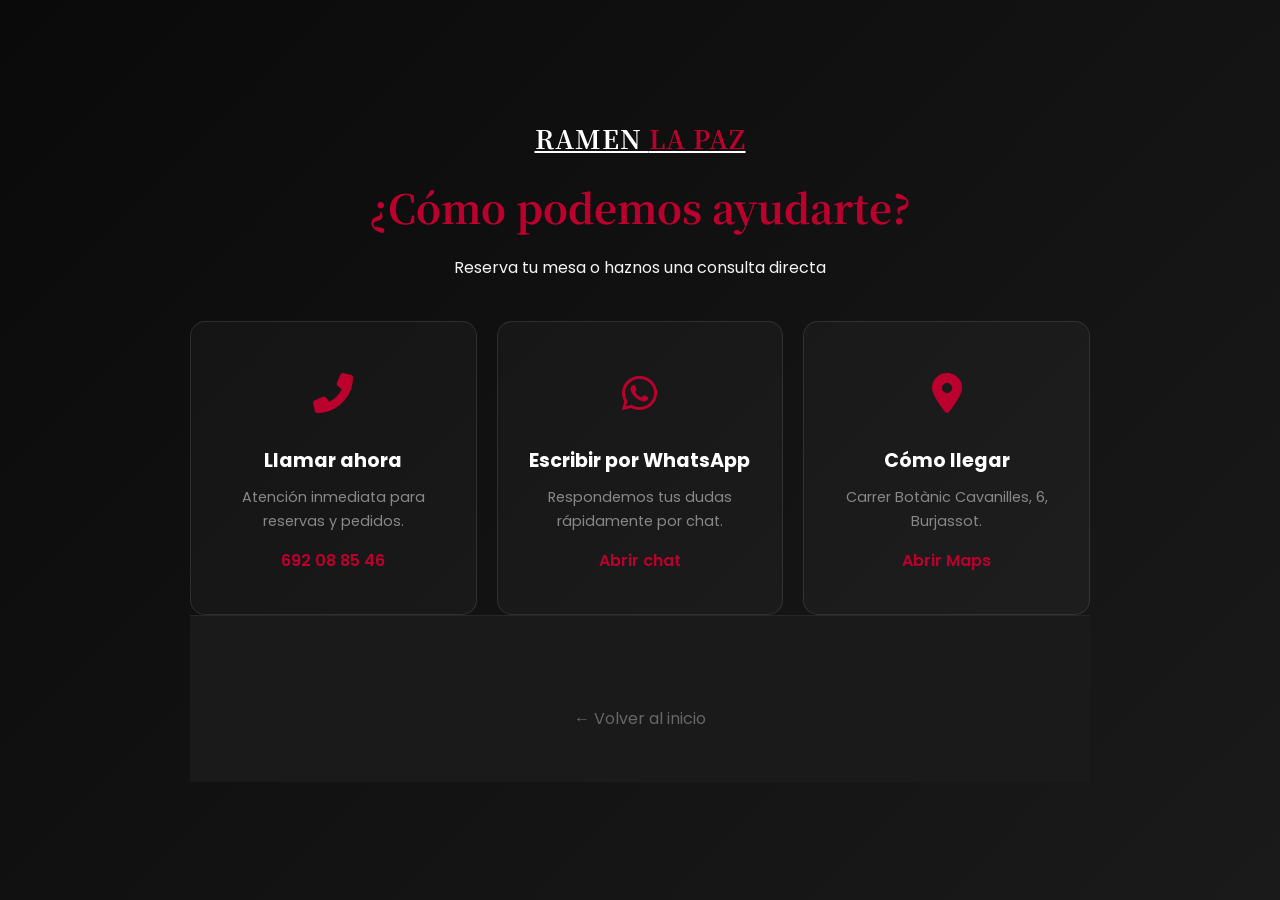
==== contacto/index.html @ 40a3ca87 "V1.0.0" ====
<!DOCTYPE html>
<html lang="es">
<head>
    <meta charset="UTF-8">
    <meta name="viewport" content="width=device-width, initial-scale=1.0">
    <title>Contacto | Ramen La Paz</title>
    
    <link rel="stylesheet" href="../style.css">
    
    <link href="https://fonts.googleapis.com/css2?family=Noto+Serif+JP:wght@700&family=Poppins:wght@300;600&display=swap" rel="stylesheet">
    <link rel="stylesheet" href="https://cdnjs.cloudflare.com/ajax/libs/font-awesome/6.0.0/css/all.min.css">
    <link rel="apple-touch-icon" sizes="180x180" href="../apple-touch-icon.png">
    <link rel="icon" type="image/png" sizes="32x32" href="../favicon-32x32.png">
    <link rel="icon" type="image/png" sizes="16x16" href="../favicon-16x16.png">
    <link rel="manifest" href="../site.webmanifest">
</head>
<body class="page-contacto">

    <div class="contacto-wrapper">
        <header class="contacto-header">
            <a href="/" class="logo">RAMEN <span>LA PAZ</span></a>
            <h1>¿Cómo podemos ayudarte?</h1>
            <p>Reserva tu mesa o haznos una consulta directa</p>
        </header>

        <main class="contacto-grid">
            <a href="tel:+34692088546" class="card-contacto call">
                <div class="icon-box">
                    <i class="fas fa-phone-alt"></i>
                </div>
                <h2>Llamar ahora</h2>
                <p>Atención inmediata para reservas y pedidos.</p>
                <span class="number">692 08 85 46</span>
            </a>

            <a href="https://wa.me/34692088546?text=Hola! Me gustaría reservar una mesa en Ramen La Paz" class="card-contacto whatsapp">
                <div class="icon-box">
                    <i class="fab fa-whatsapp"></i>
                </div>
                <h2>Escribir por WhatsApp</h2>
                <p>Respondemos tus dudas rápidamente por chat.</p>
                <span class="action">Abrir chat</span>
            </a>

            <a href="https://www.google.com/maps/dir//Carrer+Bot%C3%A0nic+Cavanilles,+6,+46100+Burjassot,+Valencia/" target="_blank" class="card-contacto location">
                <div class="icon-box">
                    <i class="fas fa-map-marker-alt"></i>
                </div>
                <h2>Cómo llegar</h2>
                <p>Carrer Botànic Cavanilles, 6, Burjassot.</p>
                <span class="action">Abrir Maps</span>
            </a>
        </main>

        <footer class="contacto-footer">
            <a href="/" class="btn-volver">← Volver al inicio</a>
        </footer>
    </div>

</body>
</html>
---- style.css ----
/* VARIABLES DE DISEÑO - Para cambiar colores fácilmente */
:root {
    --rojo-japones: #bc002d;
    --rojo-hover: #e60039;
    --negro-fondo: #0a0a0a;
    --gris-oscuro: #1a1a1a;
    --blanco: #ffffff;
    --blanco-sucio: #f4f4f4;
    --fuente-titulos: 'Noto Serif JP', serif;
    --fuente-texto: 'Poppins', sans-serif;
    --transition: all 0.3s ease;
}

/* RESET GENERAL */
* {
    margin: 0;
    padding: 0;
    box-sizing: border-box;
}

html {
    scroll-behavior: smooth;
}

body {
    background-color: var(--negro-fondo);
    color: var(--blanco-sucio);
    font-family: var(--fuente-texto);
    line-height: 1.6;
    overflow-x: hidden;
}

/* NAVEGACIÓN */
.navbar {
    display: flex;
    justify-content: space-between;
    align-items: center;
    padding: 1.2rem 8%;
    background: rgba(10, 10, 10, 0.95);
    backdrop-filter: blur(10px); /* Efecto cristal */
    position: fixed;
    width: 100%;
    top: 0;
    z-index: 1000;
    border-bottom: 1px solid rgba(255, 255, 255, 0.1);
}

.logo {
    font-family: var(--fuente-titulos);
    font-size: 1.6rem;
    font-weight: 700;
    letter-spacing: 1px;
    color: var(--blanco);
}

.logo span {
    color: var(--rojo-japones);
}

.nav-links {
    display: flex;
    list-style: none;
}

.nav-links li a {
    color: var(--blanco-sucio);
    text-decoration: none;
    margin: 0 1.5rem;
    font-size: 0.9rem;
    font-weight: 400;
    text-transform: uppercase;
    letter-spacing: 1px;
    transition: var(--transition);
}

.nav-links li a:hover {
    color: var(--rojo-japones);
}

.btn-cta-nav {
    background: var(--rojo-japones);
    color: var(--blanco);
    padding: 10px 20px;
    text-decoration: none;
    font-size: 0.8rem;
    font-weight: 600;
    border-radius: 4px;
    transition: var(--transition);
}

.btn-cta-nav:hover {
    background: var(--rojo-hover);
    transform: translateY(-2px);
}

/* SECCIÓN HERO (INICIO) */
.hero {
    height: 100vh;
    width: 100%;
    display: flex;
    align-items: center;
    justify-content: center;
    position: relative;
    /* Aquí pondrás la imagen que descargues de Maps */
    background: url('img/logo.jpg') no-repeat center center/cover;
}

.hero-overlay {
    position: absolute;
    top: 0;
    left: 0;
    width: 100%;
    height: 100%;
    background: linear-gradient(rgba(0,0,0,0.4), rgba(0,0,0,0.8));
    z-index: 1;
}

.hero-content {
    position: relative;
    z-index: 2;
    text-align: center;
    max-width: 800px;
    padding: 0 20px;
}

.hero h1 {
    font-family: var(--fuente-titulos);
    font-size: clamp(2.5rem, 6vw, 4.5rem);
    line-height: 1.1;
    margin-bottom: 1.5rem;
    text-shadow: 2px 2px 10px rgba(0,0,0,0.5);
}

.hero p {
    font-size: 1.2rem;
    margin-bottom: 2.5rem;
    font-weight: 300;
    color: rgba(255,255,255,0.9);
}

.hero-btns {
    display: flex;
    gap: 20px;
    justify-content: center;
}

.btn-primary {
    background: var(--rojo-japones);
    color: var(--blanco);
    padding: 15px 35px;
    text-decoration: none;
    font-weight: 600;
    border-radius: 5px;
    transition: var(--transition);
}

.btn-secondary {
    background: transparent;
    color: var(--blanco);
    padding: 15px 35px;
    text-decoration: none;
    font-weight: 600;
    border: 1px solid var(--blanco);
    border-radius: 5px;
    transition: var(--transition);
}

.btn-primary:hover, .btn-secondary:hover {
    transform: scale(1.05);
    background: var(--rojo-hover);
    border-color: var(--rojo-hover);
}

/* SECCIÓN ABOUT BRIEF */
.about-brief {
    padding: 100px 8%;
    text-align: center;
    background: var(--negro-fondo);
}

.about-brief h2 {
    font-family: var(--fuente-titulos);
    font-size: 2.5rem;
    color: var(--rojo-japones);
    margin-bottom: 1.5rem;
}

.about-brief p {
    max-width: 700px;
    margin: 0 auto;
    font-size: 1.1rem;
    color: #888;
}

/* FOOTER */
footer {
    padding: 50px 8%;
    background: var(--gris-oscuro);
    border-top: 1px solid rgba(255,255,255,0.05);
    text-align: center;
}

.footer-content p {
    font-size: 0.9rem;
    margin-bottom: 1rem;
}

.social-links a {
    color: var(--rojo-japones);
    text-decoration: none;
    font-weight: 600;
}

/* RESPONSIVE (MÓVILES) */
@media (max-width: 768px) {
    .nav-links, .btn-cta-nav {
        display: none; /* Aquí iría el menú hamburguesa que haremos con JS */
    }
    
    .hero h1 {
        font-size: 2.8rem;
    }
    
    .hero-btns {
        flex-direction: column;
    }
    
    .navbar {
        padding: 1rem 5%;
    }
}

/* ESTILOS ESPECÍFICOS PARA LA PÁGINA DE CONTACTO */
.page-contacto {
    background: linear-gradient(135deg, #0a0a0a 0%, #1a1a1a 100%);
    min-height: 100vh;
    display: flex;
    align-items: center;
    justify-content: center;
    padding: 20px;
}

.contacto-wrapper {
    max-width: 900px;
    width: 100%;
    text-align: center;
}

.contacto-header h1 {
    font-family: var(--fuente-titulos);
    color: var(--rojo-japones);
    font-size: 2.5rem;
    margin: 1rem 0;
}

.contacto-grid {
    display: grid;
    grid-template-columns: repeat(auto-fit, minmax(250px, 1fr));
    gap: 20px;
    margin-top: 40px;
}

.card-contacto {
    background: rgba(255, 255, 255, 0.03);
    border: 1px solid rgba(255, 255, 255, 0.1);
    padding: 40px 20px;
    text-decoration: none;
    color: white;
    border-radius: 15px;
    transition: var(--transition);
    display: flex;
    flex-direction: column;
    align-items: center;
}

.card-contacto:hover {
    background: rgba(188, 0, 45, 0.1);
    border-color: var(--rojo-japones);
    transform: translateY(-10px);
}

.icon-box {
    font-size: 2.5rem;
    color: var(--rojo-japones);
    margin-bottom: 20px;
}

.card-contacto h2 {
    font-size: 1.2rem;
    margin-bottom: 10px;
}

.card-contacto p {
    font-size: 0.9rem;
    color: #888;
    margin-bottom: 15px;
}

.card-contacto .number, .card-contacto .action {
    font-weight: 600;
    color: var(--rojo-japones);
    border-bottom: 1px solid transparent;
}

.whatsapp:hover .icon-box { color: #25D366; }
.location:hover .icon-box { color: #4285F4; }

.btn-volver {
    display: inline-block;
    margin-top: 40px;
    color: #666;
    text-decoration: none;
    transition: var(--transition);
}

.btn-volver:hover {
    color: var(--blanco);
}

/* Ajuste móvil para contacto */
@media (max-width: 600px) {
    .contacto-header h1 { font-size: 1.8rem; }
    .contacto-grid { grid-template-columns: 1fr; }
}
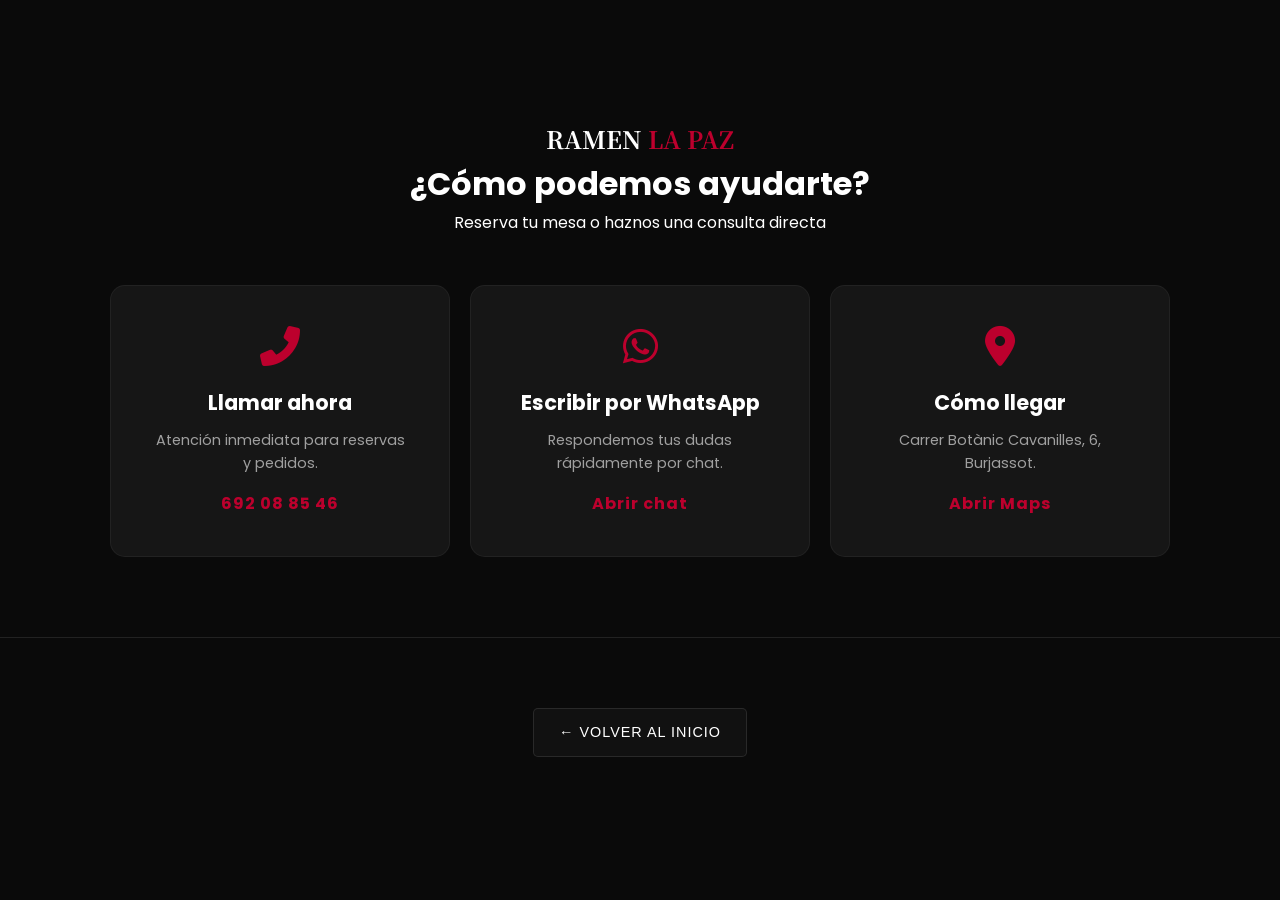
==== commit 73889da7: "Errores" ====
--- a/contacto/index.html
+++ b/contacto/index.html
@@ -18,7 +18,7 @@
 
     <div class="contacto-wrapper">
         <header class="contacto-header">
-            <a href="/" class="logo">RAMEN <span>LA PAZ</span></a>
+            <a href="../" class="logo">RAMEN <span>LA PAZ</span></a>
             <h1>¿Cómo podemos ayudarte?</h1>
             <p>Reserva tu mesa o haznos una consulta directa</p>
         </header>
@@ -53,7 +53,7 @@
         </main>
 
         <footer class="contacto-footer">
-            <a href="/" class="btn-volver">← Volver al inicio</a>
+            <a href="../" class="btn-volver">← Volver al inicio</a>
         </footer>
     </div>
 
--- a/style.css
+++ b/style.css
@@ -1,325 +1,166 @@
-/* VARIABLES DE DISEÑO - Para cambiar colores fácilmente */
+/* VARIABLES */
 :root {
     --rojo-japones: #bc002d;
     --rojo-hover: #e60039;
     --negro-fondo: #0a0a0a;
-    --gris-oscuro: #1a1a1a;
+    --gris-oscuro: #161616;
     --blanco: #ffffff;
-    --blanco-sucio: #f4f4f4;
+    --texto-gris: #a0a0a0;
     --fuente-titulos: 'Noto Serif JP', serif;
     --fuente-texto: 'Poppins', sans-serif;
-    --transition: all 0.3s ease;
+    --shadow-rojo: 0 0 20px rgba(188, 0, 45, 0.3);
 }
 
-/* RESET GENERAL */
-* {
-    margin: 0;
-    padding: 0;
-    box-sizing: border-box;
+/* RESET */
+* { margin: 0; padding: 0; box-sizing: border-box; }
+body { background-color: var(--negro-fondo); color: var(--blanco); font-family: var(--fuente-texto); line-height: 1.6; }
+
+/* NAVBAR UNIFICADA (Para todas las páginas) */
+.navbar, .navbar-simple {
+    display: flex; justify-content: space-between; align-items: center;
+    padding: 1rem 8%; background: rgba(10, 10, 10, 0.95);
+    backdrop-filter: blur(10px); position: fixed; width: 100%; top: 0; z-index: 1000;
+    border-bottom: 1px solid rgba(255, 255, 255, 0.05); height: 80px;
 }
 
-html {
-    scroll-behavior: smooth;
+.logo { font-family: var(--fuente-titulos); font-size: 1.5rem; font-weight: 700; color: var(--blanco); text-decoration: none; }
+.logo span { color: var(--rojo-japones); }
+
+.nav-links { display: flex; list-style: none; gap: 2rem; }
+.nav-links li a { color: var(--blanco); text-decoration: none; font-size: 0.9rem; text-transform: uppercase; letter-spacing: 1px; transition: 0.3s; }
+.nav-links li a:hover { color: var(--rojo-japones); }
+
+/* BOTÓN DE RESERVA (NAVBAR) */
+.btn-cta-nav {
+    background: var(--rojo-japones); color: white; padding: 10px 22px;
+    text-decoration: none; font-size: 0.8rem; font-weight: 600; border-radius: 4px;
+    box-shadow: var(--shadow-rojo); transition: 0.3s;
+}
+.btn-cta-nav:hover { background: var(--rojo-hover); transform: translateY(-2px); box-shadow: 0 0 30px rgba(188, 0, 45, 0.5); }
+
+/* HERO SECTION */
+.hero {
+    height: 100vh; display: flex; align-items: center; justify-content: center;
+    background: linear-gradient(rgba(0,0,0,0.4), rgba(0,0,0,0.8)), url('img/hero-ramen.jpg') center/cover;
+    text-align: center; padding-top: 80px;
+}
+.hero h1 { font-family: var(--fuente-titulos); font-size: clamp(2.5rem, 6vw, 4rem); margin-bottom: 1rem; }
+.hero p { font-size: 1.1rem; color: var(--texto-gris); margin-bottom: 2.5rem; max-width: 600px; }
+
+/* BOTONES HERO (Los que querías mejorar) */
+.hero-btns { display: flex; gap: 20px; justify-content: center; }
+
+.btn-primary {
+    background: var(--rojo-japones); color: white; padding: 16px 32px;
+    text-decoration: none; font-weight: 600; border-radius: 5px;
+    transition: 0.3s; border: none; box-shadow: var(--shadow-rojo);
+}
+.btn-primary:hover { background: var(--rojo-hover); transform: scale(1.05); box-shadow: 0 0 30px rgba(188, 0, 45, 0.6); }
+
+.btn-secondary {
+    background: rgba(255,255,255,0.05); color: white; padding: 16px 32px;
+    text-decoration: none; font-weight: 600; border-radius: 5px;
+    transition: 0.3s; border: 1px solid rgba(255,255,255,0.2); backdrop-filter: blur(5px);
+}
+.btn-secondary:hover { background: white; color: black; transform: scale(1.05); }
+
+/* SECCIÓN MENÚ */
+.page-menu { padding-top: 120px; }
+.menu-container { max-width: 1000px; margin: 0 auto; padding: 0 20px; }
+.menu-intro h1 { font-family: var(--fuente-titulos); color: var(--rojo-japones); font-size: 3rem; text-align: center; }
+.menu-intro p { text-align: center; color: var(--texto-gris); margin-bottom: 50px; }
+
+.section-title { border-left: 4px solid var(--rojo-japones); padding-left: 15px; margin: 40px 0 25px; display: flex; align-items: center; gap: 15px; }
+.menu-icon { width: 35px; filter: invert(1); }
+
+.menu-item { background: var(--gris-oscuro); padding: 20px; border-radius: 10px; margin-bottom: 15px; transition: 0.3s; border: 1px solid transparent; }
+.menu-item:hover { border-color: var(--rojo-japones); transform: translateX(5px); }
+.menu-item-header { display: flex; justify-content: space-between; font-weight: 600; font-size: 1.1rem; margin-bottom: 5px; }
+.menu-item .number { color: var(--rojo-japones); margin-right: 8px; }
+.menu-item .price { color: var(--rojo-japones); }
+.menu-item .description { color: var(--texto-gris); font-size: 0.9rem; }
+
+/* SECCIÓN CONTACTO */
+.page-contacto { padding-top: 120px; }
+.contacto-header { text-align: center; margin-bottom: 50px; }
+.contacto-grid { display: grid; grid-template-columns: repeat(auto-fit, minmax(280px, 1fr)); gap: 20px; max-width: 1100px; margin: 0 auto; padding: 0 20px; }
+
+.card-contacto {
+    background: var(--gris-oscuro); padding: 40px; border-radius: 15px;
+    text-align: center; text-decoration: none; color: white;
+    border: 1px solid rgba(255,255,255,0.05); transition: 0.4s;
+}
+.card-contacto:hover { transform: translateY(-10px); border-color: var(--rojo-japones); background: #1f1f1f; }
+.icon-box i { font-size: 2.5rem; color: var(--rojo-japones); margin-bottom: 20px; }
+.card-contacto h2 { font-size: 1.3rem; margin-bottom: 10px; }
+.card-contacto p { color: var(--texto-gris); font-size: 0.9rem; margin-bottom: 15px; }
+.card-contacto .number, .card-contacto .action { font-weight: 700; color: var(--rojo-japones); letter-spacing: 1px; }
+
+/* FOOTER */
+footer { padding: 40px 0; border-top: 1px solid #222; text-align: center; margin-top: 80px; }
+.social-links a { color: var(--rojo-japones); text-decoration: none; font-weight: 600; }
+
+/* RESPONSIVE */
+@media (max-width: 768px) {
+    .nav-links, .btn-cta-nav { display: none; }
+    .hero-btns { flex-direction: column; padding: 0 20px; }
+    .navbar { padding: 0 5%; }
+}
+/* BOTÓN VOLVER (MENÚ Y CONTACTO) */
+.btn-volver {
+    display: inline-block;
+    margin-top: 30px;
+    padding: 12px 25px;
+    color: var(--blanco);
+    text-decoration: none;
+    font-size: 0.9rem;
+    font-weight: 500;
+    border: 1px solid rgba(255, 255, 255, 0.1);
+    border-radius: 5px;
+    background: rgba(255, 255, 255, 0.03);
+    transition: var(--transition);
+    text-transform: uppercase;
+    letter-spacing: 1px;
 }
 
-body {
-    background-color: var(--negro-fondo);
-    color: var(--blanco-sucio);
-    font-family: var(--fuente-texto);
-    line-height: 1.6;
-    overflow-x: hidden;
+.btn-volver:hover {
+    background: var(--blanco);
+    color: var(--negro-fondo);
+    border-color: var(--blanco);
+    transform: translateX(-5px); /* Pequeño efecto de empuje hacia la izquierda */
 }
 
-/* NAVEGACIÓN */
-.navbar {
-    display: flex;
-    justify-content: space-between;
-    align-items: center;
-    padding: 1.2rem 8%;
-    background: rgba(10, 10, 10, 0.95);
-    backdrop-filter: blur(10px); /* Efecto cristal */
-    position: fixed;
-    width: 100%;
-    top: 0;
-    z-index: 1000;
-    border-bottom: 1px solid rgba(255, 255, 255, 0.1);
+/* Ajuste específico para el pie del menú que estaba muy pegado */
+.menu-footer {
+    padding: 60px 0;
+    text-align: center;
 }
 
-.logo {
-    font-family: var(--fuente-titulos);
-    font-size: 1.6rem;
-    font-weight: 700;
-    letter-spacing: 1px;
-    color: var(--blanco);
-}
-
-.logo span {
-    color: var(--rojo-japones);
-}
-
-.nav-links {
-    display: flex;
-    list-style: none;
-}
-
-.nav-links li a {
-    color: var(--blanco-sucio);
-    text-decoration: none;
-    margin: 0 1.5rem;
-    font-size: 0.9rem;
-    font-weight: 400;
-    text-transform: uppercase;
-    letter-spacing: 1px;
-    transition: var(--transition);
-}
-
-.nav-links li a:hover {
-    color: var(--rojo-japones);
-}
-
-.btn-cta-nav {
-    background: var(--rojo-japones);
-    color: var(--blanco);
-    padding: 10px 20px;
-    text-decoration: none;
-    font-size: 0.8rem;
-    font-weight: 600;
-    border-radius: 4px;
-    transition: var(--transition);
-}
-
-.btn-cta-nav:hover {
-    background: var(--rojo-hover);
-    transform: translateY(-2px);
-}
-
-/* SECCIÓN HERO (INICIO) */
-.hero {
-    height: 100vh;
-    width: 100%;
-    display: flex;
-    align-items: center;
-    justify-content: center;
-    position: relative;
-    /* Aquí pondrás la imagen que descargues de Maps */
-    background: url('img/logo.jpg') no-repeat center center/cover;
-}
-
-.hero-overlay {
-    position: absolute;
-    top: 0;
-    left: 0;
-    width: 100%;
-    height: 100%;
-    background: linear-gradient(rgba(0,0,0,0.4), rgba(0,0,0,0.8));
-    z-index: 1;
-}
-
+/* CENTRADO TOTAL DEL HERO */
 .hero-content {
     position: relative;
     z-index: 2;
-    text-align: center;
-    max-width: 800px;
+    max-width: 850px;
     padding: 0 20px;
-}
-
-.hero h1 {
-    font-family: var(--fuente-titulos);
-    font-size: clamp(2.5rem, 6vw, 4.5rem);
-    line-height: 1.1;
-    margin-bottom: 1.5rem;
-    text-shadow: 2px 2px 10px rgba(0,0,0,0.5);
+    display: flex;
+    flex-direction: column;
+    align-items: center; /* Centra horizontalmente los hijos */
+    text-align: center;  /* Centra el texto */
+    margin: 0 auto;      /* Asegura que el bloque esté en medio */
 }
 
 .hero p {
-    font-size: 1.2rem;
+    font-size: 1.1rem;
+    color: var(--texto-gris);
     margin-bottom: 2.5rem;
-    font-weight: 300;
-    color: rgba(255,255,255,0.9);
+    max-width: 700px;    /* Limitamos el ancho para que no ocupe toda la pantalla */
+    text-align: center;  /* Forzamos el centrado del párrafo */
 }
 
-.hero-btns {
-    display: flex;
-    gap: 20px;
-    justify-content: center;
-}
-
-.btn-primary {
-    background: var(--rojo-japones);
-    color: var(--blanco);
-    padding: 15px 35px;
-    text-decoration: none;
-    font-weight: 600;
-    border-radius: 5px;
-    transition: var(--transition);
-}
-
-.btn-secondary {
-    background: transparent;
-    color: var(--blanco);
-    padding: 15px 35px;
-    text-decoration: none;
-    font-weight: 600;
-    border: 1px solid var(--blanco);
-    border-radius: 5px;
-    transition: var(--transition);
-}
-
-.btn-primary:hover, .btn-secondary:hover {
-    transform: scale(1.05);
-    background: var(--rojo-hover);
-    border-color: var(--rojo-hover);
-}
-
-/* SECCIÓN ABOUT BRIEF */
-.about-brief {
-    padding: 100px 8%;
-    text-align: center;
-    background: var(--negro-fondo);
-}
-
-.about-brief h2 {
-    font-family: var(--fuente-titulos);
-    font-size: 2.5rem;
-    color: var(--rojo-japones);
-    margin-bottom: 1.5rem;
-}
-
-.about-brief p {
-    max-width: 700px;
-    margin: 0 auto;
-    font-size: 1.1rem;
-    color: #888;
-}
-
-/* FOOTER */
-footer {
-    padding: 50px 8%;
-    background: var(--gris-oscuro);
-    border-top: 1px solid rgba(255,255,255,0.05);
-    text-align: center;
-}
-
-.footer-content p {
-    font-size: 0.9rem;
-    margin-bottom: 1rem;
-}
-
-.social-links a {
-    color: var(--rojo-japones);
-    text-decoration: none;
-    font-weight: 600;
-}
-
-/* RESPONSIVE (MÓVILES) */
-@media (max-width: 768px) {
-    .nav-links, .btn-cta-nav {
-        display: none; /* Aquí iría el menú hamburguesa que haremos con JS */
-    }
-    
-    .hero h1 {
-        font-size: 2.8rem;
-    }
-    
-    .hero-btns {
-        flex-direction: column;
-    }
-    
-    .navbar {
-        padding: 1rem 5%;
-    }
-}
-
-/* ESTILOS ESPECÍFICOS PARA LA PÁGINA DE CONTACTO */
-.page-contacto {
-    background: linear-gradient(135deg, #0a0a0a 0%, #1a1a1a 100%);
-    min-height: 100vh;
-    display: flex;
-    align-items: center;
-    justify-content: center;
-    padding: 20px;
-}
-
-.contacto-wrapper {
-    max-width: 900px;
-    width: 100%;
-    text-align: center;
-}
-
-.contacto-header h1 {
-    font-family: var(--fuente-titulos);
-    color: var(--rojo-japones);
-    font-size: 2.5rem;
-    margin: 1rem 0;
-}
-
-.contacto-grid {
-    display: grid;
-    grid-template-columns: repeat(auto-fit, minmax(250px, 1fr));
-    gap: 20px;
-    margin-top: 40px;
-}
-
-.card-contacto {
-    background: rgba(255, 255, 255, 0.03);
-    border: 1px solid rgba(255, 255, 255, 0.1);
-    padding: 40px 20px;
-    text-decoration: none;
-    color: white;
-    border-radius: 15px;
-    transition: var(--transition);
+/* OPCIONAL: Si el footer también se ve movido, añade esto */
+.footer-content {
     display: flex;
     flex-direction: column;
     align-items: center;
-}
-
-.card-contacto:hover {
-    background: rgba(188, 0, 45, 0.1);
-    border-color: var(--rojo-japones);
-    transform: translateY(-10px);
-}
-
-.icon-box {
-    font-size: 2.5rem;
-    color: var(--rojo-japones);
-    margin-bottom: 20px;
-}
-
-.card-contacto h2 {
-    font-size: 1.2rem;
-    margin-bottom: 10px;
-}
-
-.card-contacto p {
-    font-size: 0.9rem;
-    color: #888;
-    margin-bottom: 15px;
-}
-
-.card-contacto .number, .card-contacto .action {
-    font-weight: 600;
-    color: var(--rojo-japones);
-    border-bottom: 1px solid transparent;
-}
-
-.whatsapp:hover .icon-box { color: #25D366; }
-.location:hover .icon-box { color: #4285F4; }
-
-.btn-volver {
-    display: inline-block;
-    margin-top: 40px;
-    color: #666;
-    text-decoration: none;
-    transition: var(--transition);
-}
-
-.btn-volver:hover {
-    color: var(--blanco);
-}
-
-/* Ajuste móvil para contacto */
-@media (max-width: 600px) {
-    .contacto-header h1 { font-size: 1.8rem; }
-    .contacto-grid { grid-template-columns: 1fr; }
-}
-
+    text-align: center;
+}
